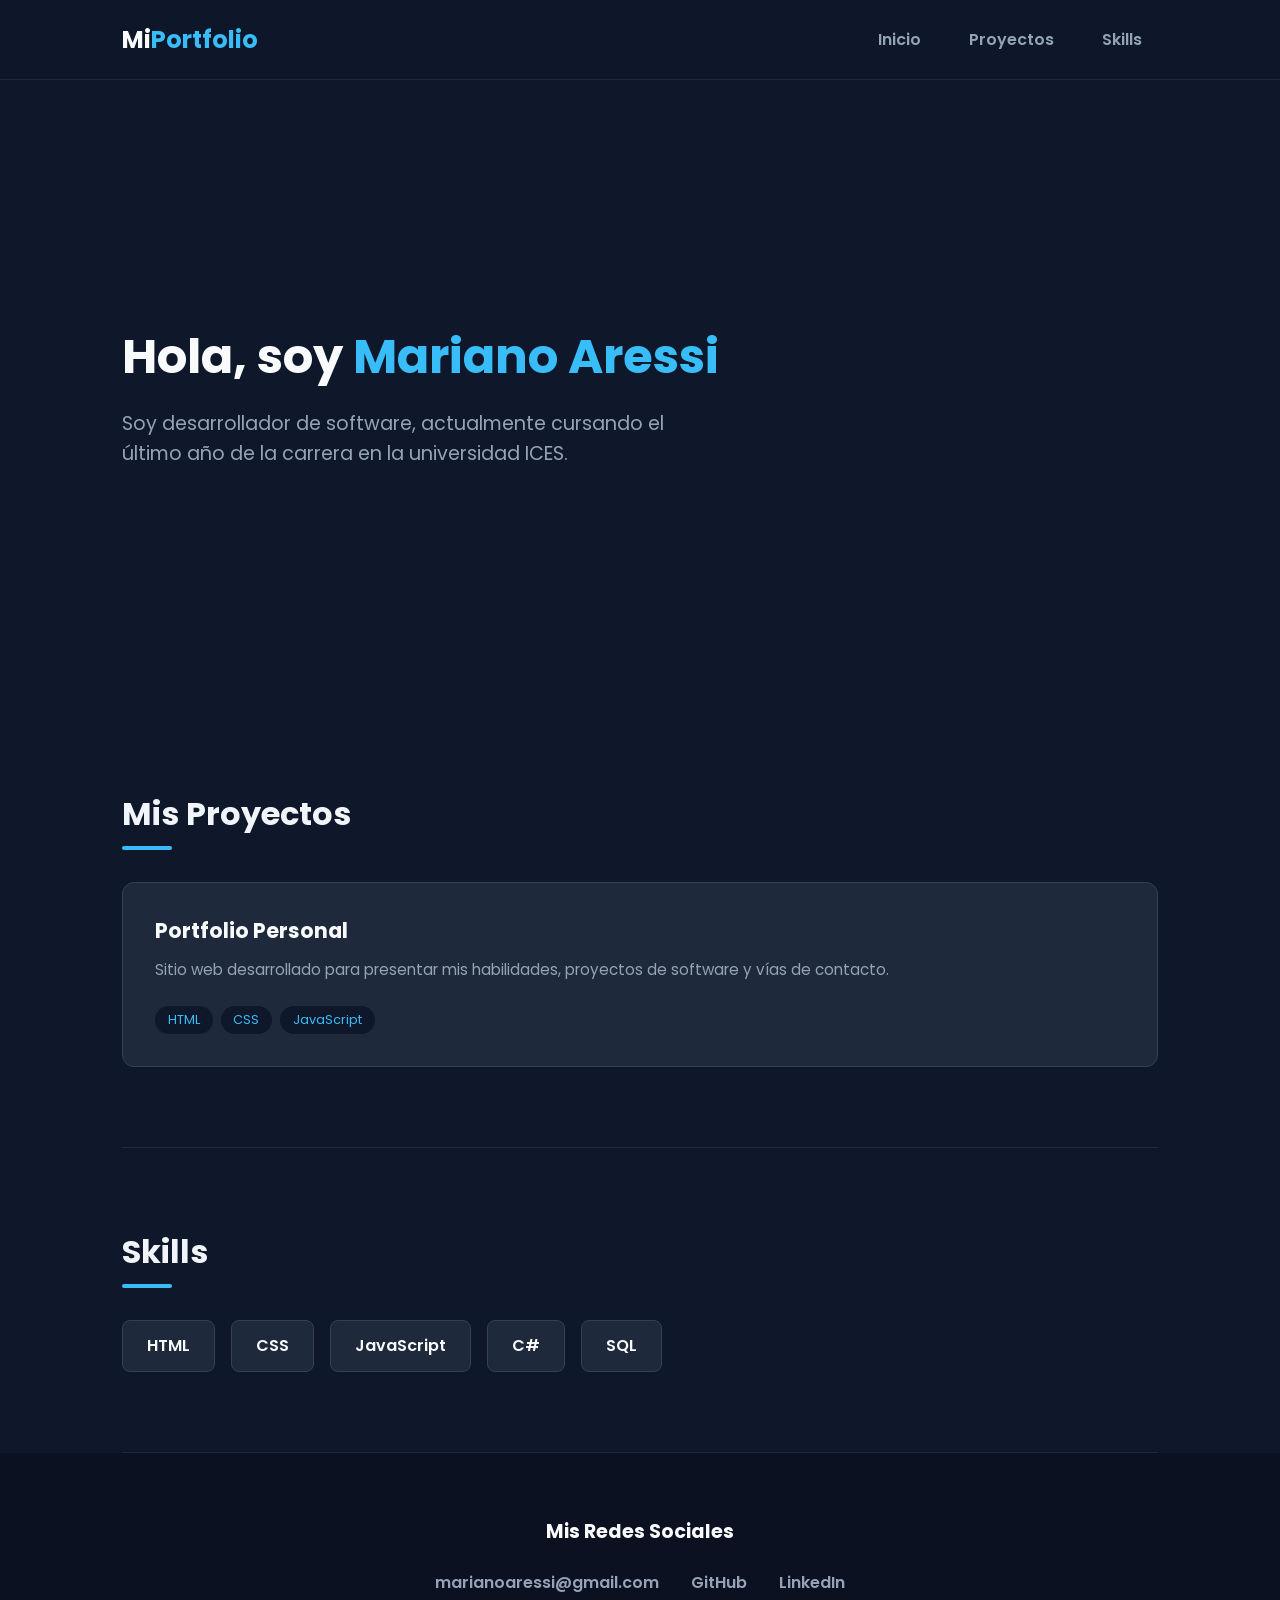
==== docs/index.html @ 150362f6 "cambio de nombre" ====
<!DOCTYPE html>
<html lang="es">
<head>
    <meta charset="UTF-8">
    <meta name="viewport" content="width=device-width, initial-scale=1.0">
    <title>Mariano Aressi - Portfolio</title>
    
    <!-- GOOGLE FONTS -->
    <link rel="preconnect" href="https://fonts.googleapis.com">
    <link rel="preconnect" href="https://fonts.gstatic.com" crossorigin>
    <link href="https://fonts.googleapis.com/css2?family=Poppins:wght@300;400;600;700&display=swap" rel="stylesheet">
    
    <!-- CONEXIONES -->
    <link rel="stylesheet" href="styles.css">
    <script src="script.js" defer></script>
</head>
<body>

    <!-- HEADER -->
    <header class="Header">
        <div class="Contenido-header">
            <h1 class="Logo">Mi<span>Portfolio</span></h1>
            
            <nav class="Nav-botones">
                <button type="button" class="btn btn-nav" data-target="#Contenido">Inicio</button>
                <button type="button" class="btn btn-nav" data-target="#Proyectos">Proyectos</button>
                <button type="button" class="btn btn-nav" data-target="#Skills">Skills</button>
            </nav>
        </div>
    </header>

    <!-- MAIN -->
    <main>
        <!-- HERO -->
        <section id="Contenido" class="Hero">
            <div class="Contenido-intro">
                <h2>Hola, soy <span>Mariano Aressi</span></h2>
                <p class="Descripcion">Soy desarrollador de software, actualmente cursando el último año de la carrera en la universidad ICES.</p>
            </div>
        </section>

        <!-- PROYECTOS -->
        <section id="Proyectos" class="Seccion">
            <h3 class="Titulo-seccion">Mis Proyectos</h3>
            <div class="Proyectos-Grid">
                <!-- Tarjeta de Proyecto 1 -->
                <article class="Card-proyecto">
                    <h4>Portfolio Personal</h4>
                    <p>Sitio web desarrollado para presentar mis habilidades, proyectos de software y vías de contacto.</p>
                    <div class="Tags-proyecto">
                        <span>HTML</span>
                        <span>CSS</span>
                        <span>JavaScript</span>
                    </div>
                </article>
                
                <!-- Puedes agregar más tarjetas de proyectos duplicando la estructura de arriba -->
            </div>
        </section>

        <!-- SKILLS -->
        <section id="Skills" class="Seccion">
            <h3 class="Titulo-seccion">Skills</h3>
            <ul class="Habilidades-Lista">
                <li>HTML</li>
                <li>CSS</li>
                <li>JavaScript</li>
                <li>C#</li>
                <li>SQL</li>
            </ul>
        </section>
    </main>

    <!-- FOOTER -->
    <footer>
        <div id="Sociales" class="Footer-contenido">
            <h4>Mis Redes Sociales</h4>
            <ul class="Sociales-Lista">
                <li><a href="mailto:marianoaressi@gmail.com">marianoaressi@gmail.com</a></li>
                <li><a href="https://github.com/Mariano0459" target="_blank">GitHub</a></li>
                <li><a href="https://linkedin.com/in/mariano-aressi-9a2985409/" target="_blank">LinkedIn</a></li>
            </ul>
        </div>
    </footer>

</body>
</html>
---- docs/styles.css ----
/* CONFIG GENERAL */
   * {
    margin: 0;
    padding: 0;
    box-sizing: border-box;
}

html {
    scroll-behavior: smooth;
    font-family: 'Poppins', sans-serif;
    background-color: #0f172a; 
    color: #f8fafc; 
}

/* HEADER Y NAVEGACION */
.Header {
    position: sticky;
    top: 0;
    background-color: rgba(15, 23, 42, 0.85);
    backdrop-filter: blur(10px);
    border-bottom: 1px solid #1e293b;
    z-index: 1000;
}

.Contenido-header {
    max-width: 1100px;
    margin: 0 auto;
    padding: 1.2rem 2rem;
    display: flex;
    justify-content: space-between;
    align-items: center;
}

.Logo {
    font-size: 1.5rem;
    font-weight: 700;
}

.Logo span {
    color: #38bdf8; 
}

.Nav-botones {
    display: flex;
    gap: 1rem;
}

.btn-nav {
    background: transparent;
    border: none;
    color: #94a3b8;
    font-family: inherit;
    font-size: 1rem;
    font-weight: 600;
    cursor: pointer;
    padding: 0.5rem 1rem;
    border-radius: 8px;
    transition: all 0.3s ease;
}

.btn-nav:hover {
    color: #38bdf8;
    background-color: #1e293b;
}

/* CONTENEDORES Y SECCIONES */
main {
    max-width: 1100px;
    margin: 0 auto;
    padding: 0 2rem;
}

.Seccion {
    padding: 5rem 0;
    border-bottom: 1px solid #1e293b;
}

.Titulo-seccion {
    font-size: 2rem;
    margin-bottom: 2rem;
    color: #f1f5f9;
    position: relative;
}

.Titulo-seccion::after {
    content: '';
    display: block;
    width: 50px;
    height: 4px;
    background-color: #38bdf8;
    border-radius: 2px;
    margin-top: 0.5rem;
}

/* HERO */
.Hero {
    min-height: 70vh;
    display: flex;
    align-items: center;
}

.Hero h2 {
    font-size: 3rem;
    margin-bottom: 1rem;
}

.Hero h2 span {
    color: #38bdf8;
}

.Descripcion {
    font-size: 1.2rem;
    color: #94a3b8;
    max-width: 600px;
    line-height: 1.6;
}

/* TARJETAS DE PROYECTOS */
.Proyectos-Grid {
    display: grid;
    grid-template-columns: repeat(auto-fit, minmax(300px, 1fr));
    gap: 2rem;
}

.Card-proyecto {
    background-color: #1e293b;
    border: 1px solid #334155;
    padding: 2rem;
    border-radius: 12px;
    transition: transform 0.3s ease, border-color 0.3s ease;
}

.Card-proyecto:hover {
    transform: translateY(-5px);
    border-color: #38bdf8;
}

.Card-proyecto h4 {
    font-size: 1.3rem;
    margin-bottom: 0.8rem;
}

.Card-proyecto p {
    color: #94a3b8;
    font-size: 0.95rem;
    line-height: 1.5;
    margin-bottom: 1.5rem;
}

.Tags-proyecto {
    display: flex;
    gap: 0.5rem;
    flex-wrap: wrap;
}

.Tags-proyecto span {
    background-color: #0f172a;
    color: #38bdf8;
    font-size: 0.8rem;
    padding: 0.3rem 0.8rem;
    border-radius: 20px;
}

/* SKILLS */
.Habilidades-Lista {
    display: flex;
    flex-wrap: wrap;
    gap: 1rem;
    list-style: none;
}

.Habilidades-Lista li {
    background-color: #1e293b;
    border: 1px solid #334155;
    padding: 0.8rem 1.5rem;
    border-radius: 8px;
    font-weight: 600;
    transition: all 0.3s ease;
}

.Habilidades-Lista li:hover {
    border-color: #38bdf8;
    color: #38bdf8;
    transform: scale(1.05);
}

/* FOOTER */
footer {
    padding: 4rem 2rem;
    text-align: center;
    background-color: #0b1120;
}

.Footer-contenido h4 {
    font-size: 1.2rem;
    margin-bottom: 1.5rem;
}

.Sociales-Lista {
    display: flex;
    justify-content: center;
    gap: 2rem;
    list-style: none;
    flex-wrap: wrap;
}

.Sociales-Lista a {
    color: #94a3b8;
    text-decoration: none;
    font-weight: 600;
    transition: color 0.3s ease;
}

.Sociales-Lista a:hover {
    color: #38bdf8;
}
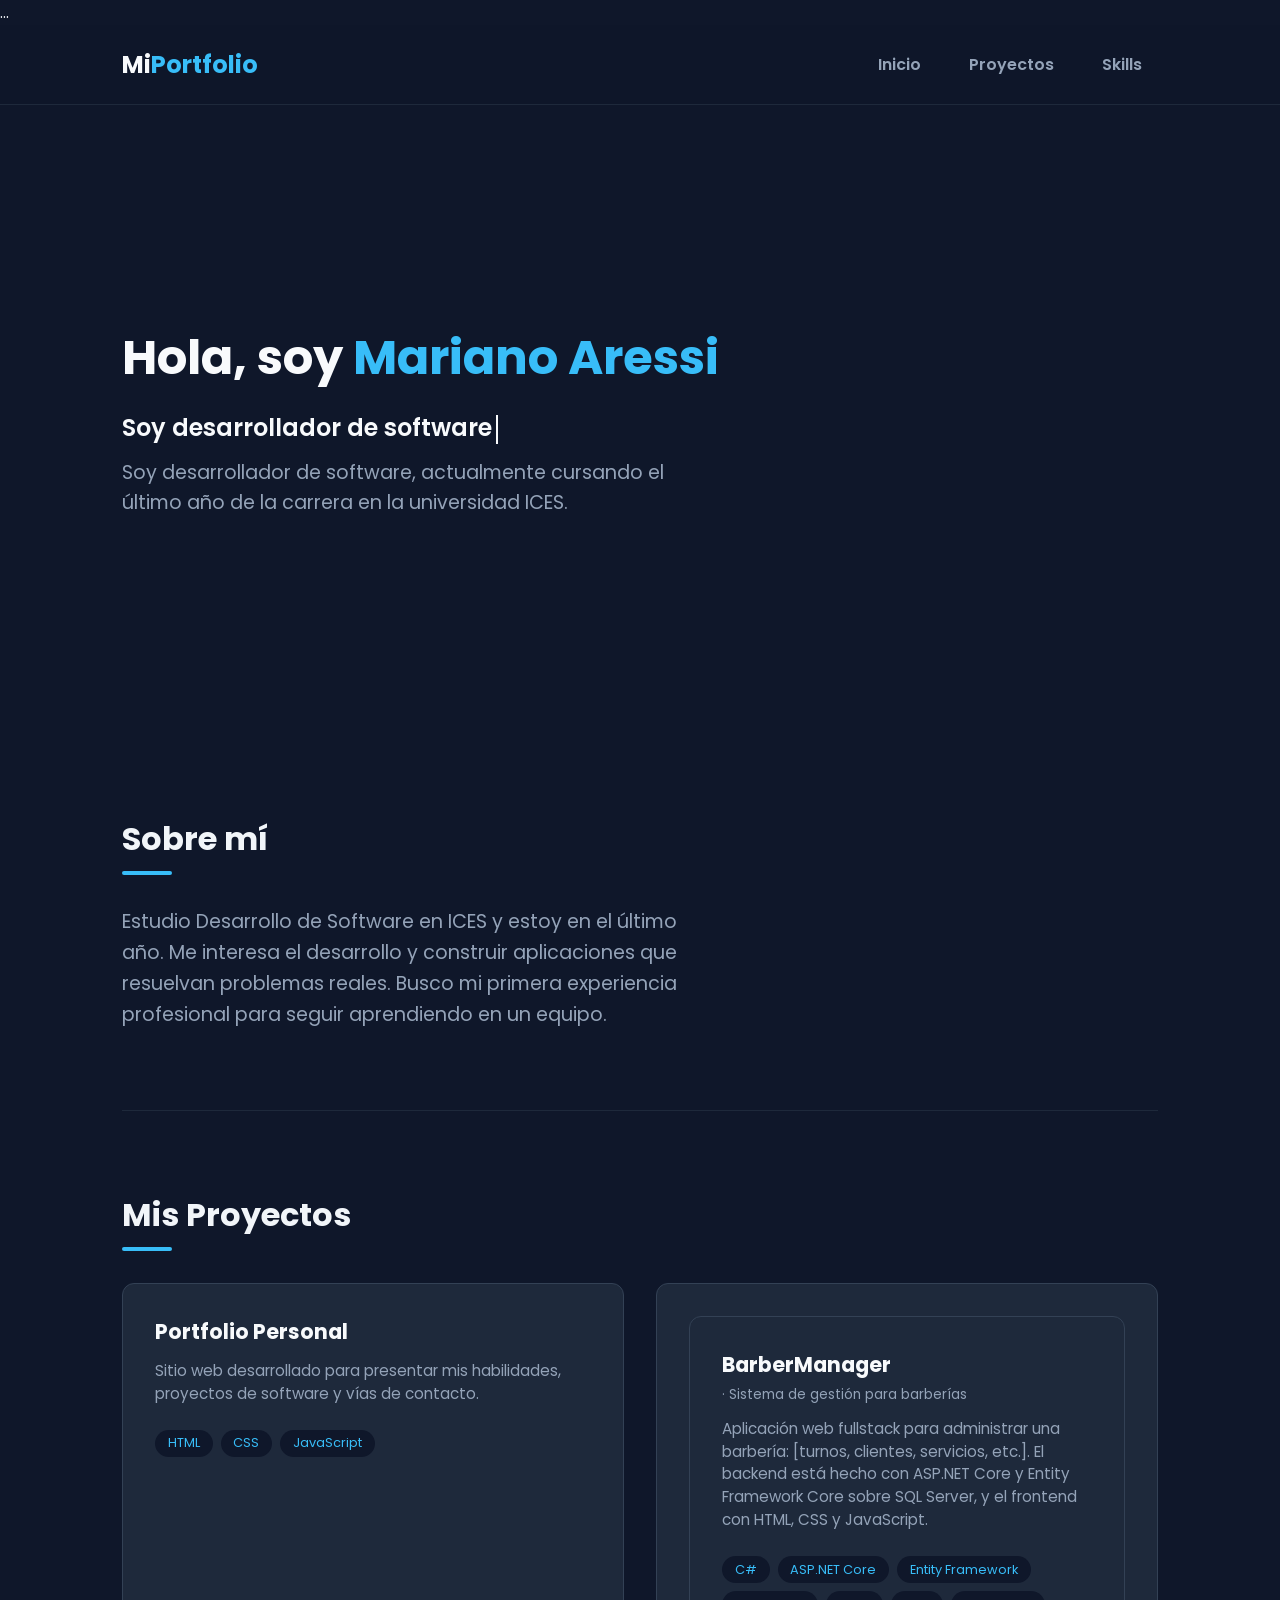
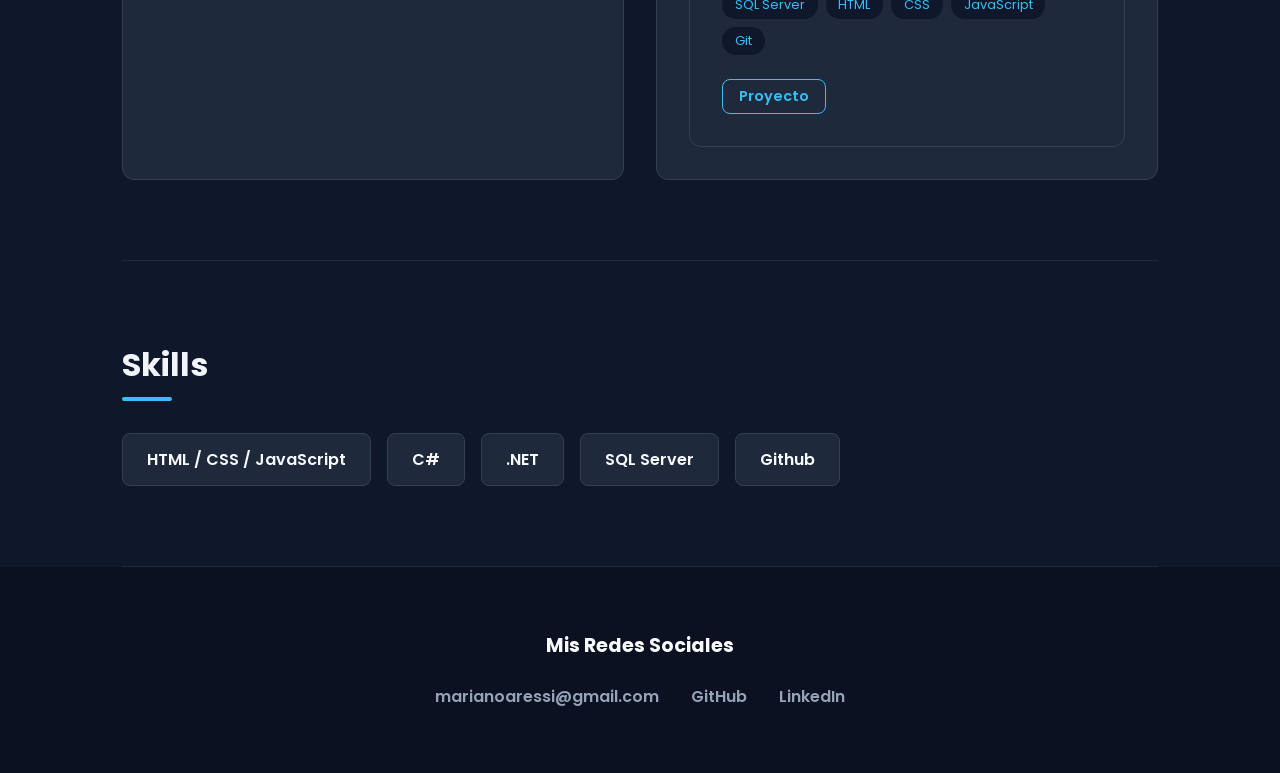
==== commit f819626a: "Ultimos cambios" ====
--- a/docs/index.html
+++ b/docs/index.html
@@ -13,8 +13,23 @@
     <!-- CONEXIONES -->
     <link rel="stylesheet" href="styles.css">
     <script src="script.js" defer></script>
+
+    <meta name="description" content="Portfolio de Mariano Aressi, desarrollador de software">
+    <meta property="og:title" content="Mariano Aressi - Portfolio">
+    <meta property="og:image" content="preview.png">
+    
 </head>
 <body>
+    
+    <head>
+        <meta charset="UTF-8">
+        <meta name="viewport" content="width=device-width, initial-scale=1.0">
+        <title>Mariano Aressi - Portfolio</title>
+        <meta name="description" content="Portfolio de Mariano Aressi, desarrollador de software">
+        <meta property="og:title" content="Mariano Aressi - Portfolio">
+        <meta property="og:image" content="preview.png">
+        ...
+    </head>
 
     <!-- HEADER -->
     <header class="Header">
@@ -35,15 +50,27 @@
         <section id="Contenido" class="Hero">
             <div class="Contenido-intro">
                 <h2>Hola, soy <span>Mariano Aressi</span></h2>
+                <p class="Typing">Soy <span id="typing-text"></span><span class="cursor" aria-hidden="true"></span></p>
                 <p class="Descripcion">Soy desarrollador de software, actualmente cursando el último año de la carrera en la universidad ICES.</p>
             </div>
+        </section>
+
+        <section id="Sobre-mi" class="Seccion">
+            <h3 class="Titulo-seccion">Sobre mí</h3>
+            <p class="Descripcion">
+                Estudio Desarrollo de Software en ICES y estoy en el último año. Me interesa el desarrollo  y 
+                construir aplicaciones que resuelvan problemas reales. Busco mi primera experiencia profesional 
+                para seguir aprendiendo en un equipo.
+            </p>
         </section>
 
         <!-- PROYECTOS -->
         <section id="Proyectos" class="Seccion">
             <h3 class="Titulo-seccion">Mis Proyectos</h3>
             <div class="Proyectos-Grid">
+
                 <!-- Tarjeta de Proyecto 1 -->
+                 
                 <article class="Card-proyecto">
                     <h4>Portfolio Personal</h4>
                     <p>Sitio web desarrollado para presentar mis habilidades, proyectos de software y vías de contacto.</p>
@@ -52,6 +79,31 @@
                         <span>CSS</span>
                         <span>JavaScript</span>
                     </div>
+                </article>
+
+                <article class="Card-proyecto">
+                    <article class="Card-proyecto">
+                        <h4>BarberManager <small>· Sistema de gestión para barberías</small></h4>
+                        <p>
+                            Aplicación web fullstack para administrar una barbería: [turnos, clientes, servicios, etc.].
+                            El backend está hecho con ASP.NET Core y Entity Framework Core sobre SQL Server,
+                            y el frontend con HTML, CSS y JavaScript.
+                        </p>
+                        <div class="Tags-proyecto">
+                            <span>C#</span>
+                            <span>ASP.NET Core</span>
+                            <span>Entity Framework</span>
+                            <span>SQL Server</span>
+                            <span>HTML</span>
+                            <span>CSS</span>
+                            <span>JavaScript</span>
+                            <span>Git</span>
+                        </div>
+                    <div class="Links-proyecto">
+                        <a href="https://github.com/PracticasProfesionalizantes-II-2026/Grupo-N-3---BarberManager" target="_blank" rel="noopener noreferrer">Proyecto</a>
+                    </div>
+                    </article>
+                    
                 </article>
                 
                 <!-- Puedes agregar más tarjetas de proyectos duplicando la estructura de arriba -->
@@ -62,11 +114,11 @@
         <section id="Skills" class="Seccion">
             <h3 class="Titulo-seccion">Skills</h3>
             <ul class="Habilidades-Lista">
-                <li>HTML</li>
-                <li>CSS</li>
-                <li>JavaScript</li>
+                <li>HTML / CSS / JavaScript</li>
                 <li>C#</li>
-                <li>SQL</li>
+                <li>.NET</li>
+                <li>SQL Server</li>
+                <li>Github</li>
             </ul>
         </section>
     </main>
--- a/docs/styles.css
+++ b/docs/styles.css
@@ -213,4 +213,54 @@
 
 .Sociales-Lista a:hover {
     color: #38bdf8;
+}
+
+.Typing {
+    font-size: 1.5rem;
+    font-weight: 600;
+    min-height: 2em; /* evita que el contenido salte mientras se escribe */
+}
+
+.cursor {
+    display: inline-block;
+    width: 2px;
+    height: 1.2em;
+    margin-left: 4px;
+    background-color: currentColor;
+    vertical-align: text-bottom;
+    animation: parpadeo 0.8s steps(1) infinite;
+}
+
+@keyframes parpadeo {
+    50% { opacity: 0; }
+}
+
+.Links-proyecto {
+    display: flex;
+    gap: 1rem;
+    margin-top: 1.5rem;
+}
+
+.Links-proyecto a {
+    color: #38bdf8;
+    text-decoration: none;
+    font-weight: 600;
+    font-size: 0.9rem;
+    padding: 0.4rem 1rem;
+    border: 1px solid #38bdf8;
+    border-radius: 8px;
+    transition: all 0.3s ease;
+}
+
+.Links-proyecto a:hover {
+    background-color: #38bdf8;
+    color: #0f172a;
+}
+
+.Card-proyecto small {
+    display: block;
+    font-size: 0.85rem;
+    font-weight: 400;
+    color: #94a3b8;
+    margin-top: 0.3rem;
 }
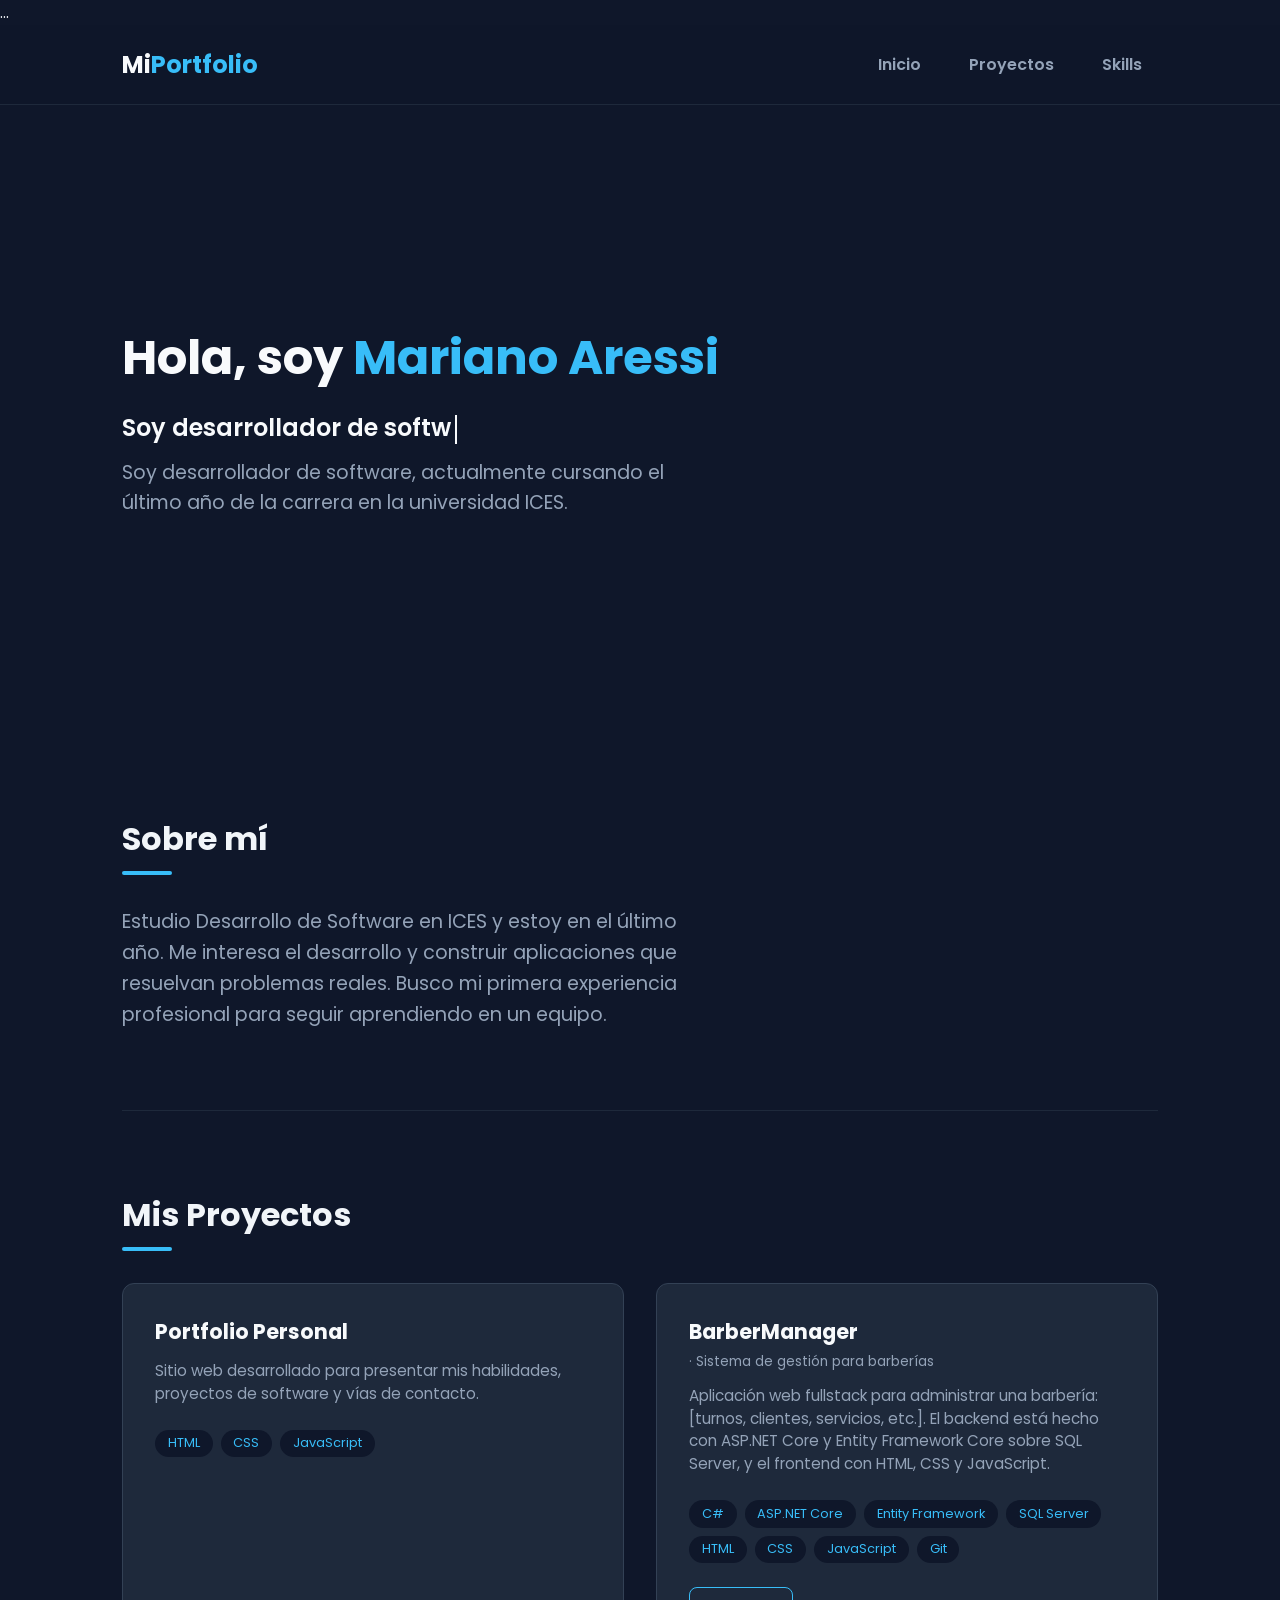
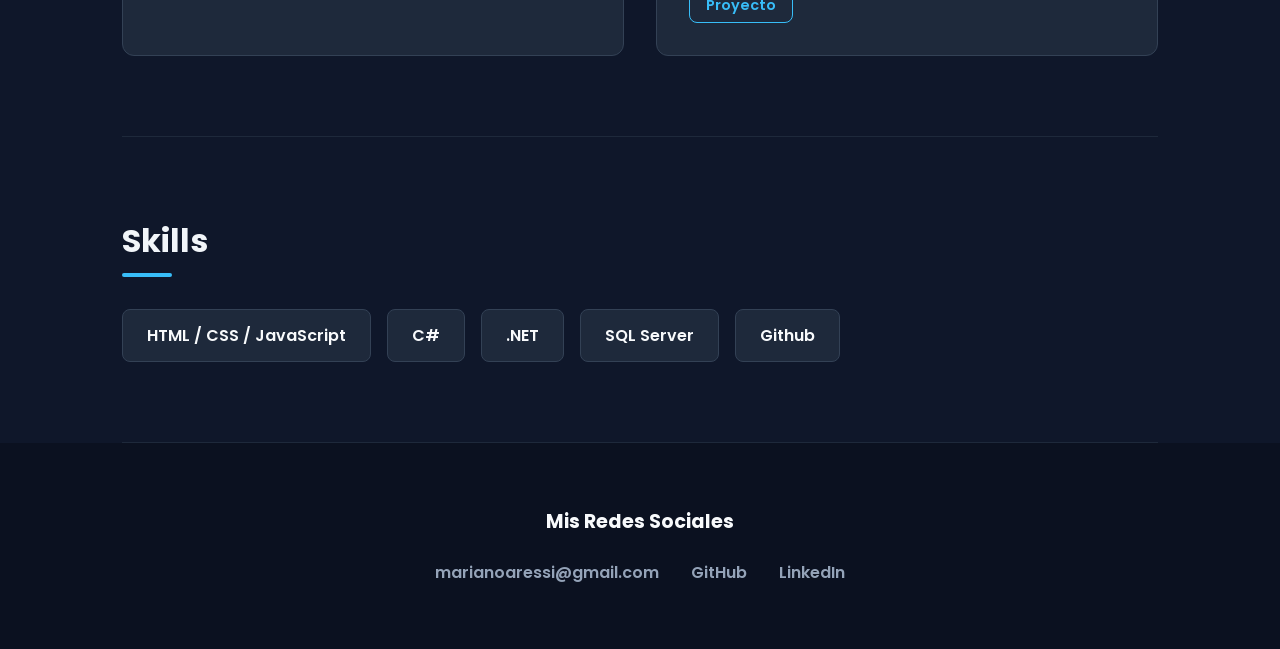
==== commit 7131aa28: "Perfeccionamientos" ====
--- a/docs/index.html
+++ b/docs/index.html
@@ -82,7 +82,6 @@
                 </article>
 
                 <article class="Card-proyecto">
-                    <article class="Card-proyecto">
                         <h4>BarberManager <small>· Sistema de gestión para barberías</small></h4>
                         <p>
                             Aplicación web fullstack para administrar una barbería: [turnos, clientes, servicios, etc.].
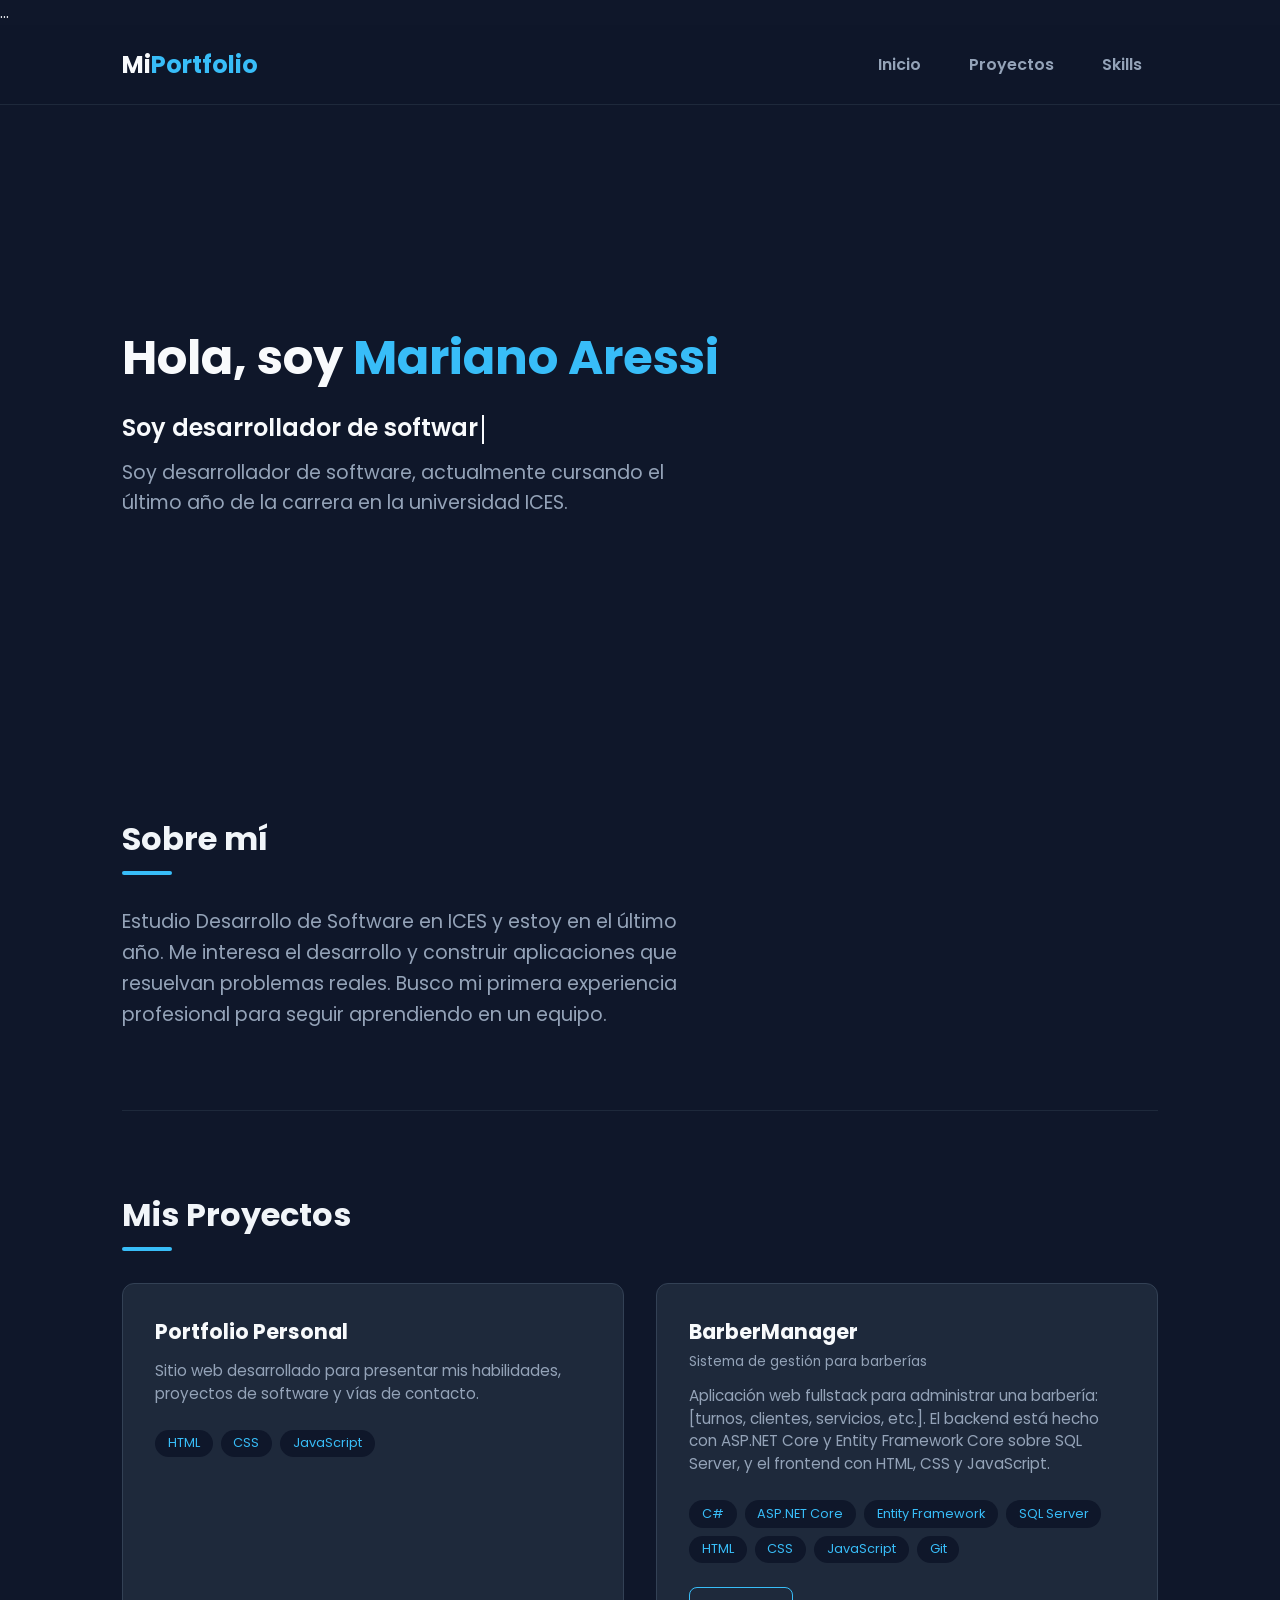
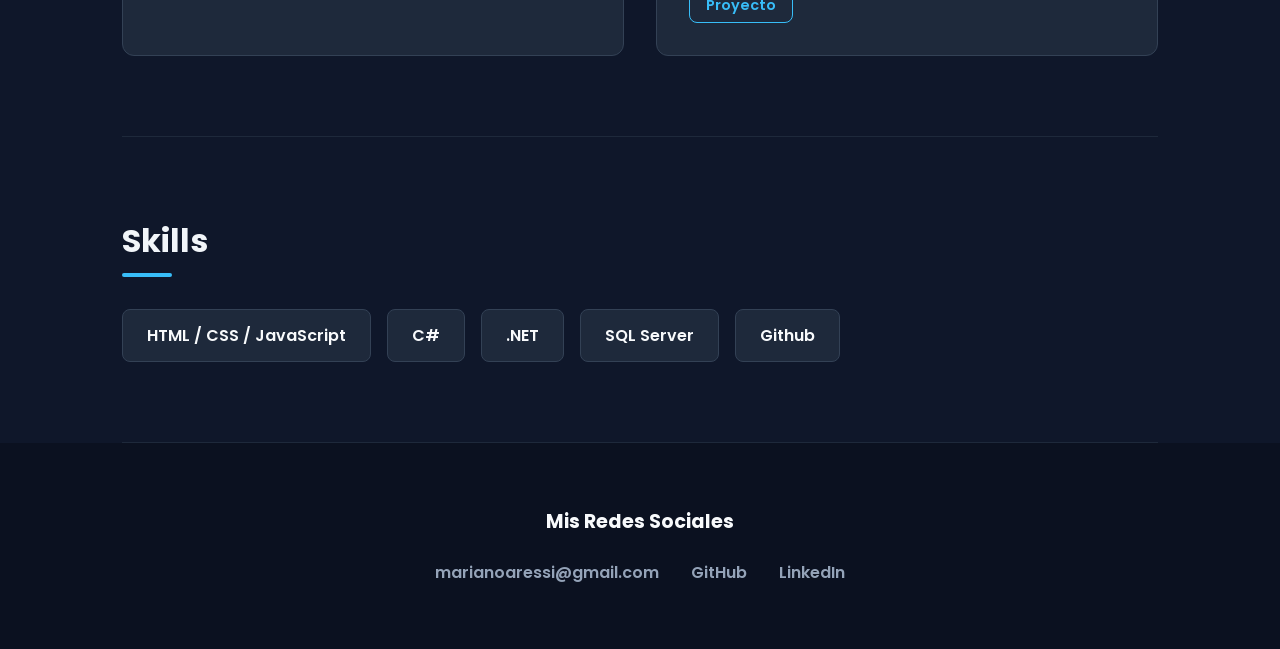
==== commit 44a3b818: "Perfeccionamiento" ====
--- a/docs/index.html
+++ b/docs/index.html
@@ -82,7 +82,7 @@
                 </article>
 
                 <article class="Card-proyecto">
-                        <h4>BarberManager <small>· Sistema de gestión para barberías</small></h4>
+                        <h4>BarberManager <small>  Sistema de gestión para barberías</small></h4>
                         <p>
                             Aplicación web fullstack para administrar una barbería: [turnos, clientes, servicios, etc.].
                             El backend está hecho con ASP.NET Core y Entity Framework Core sobre SQL Server,
